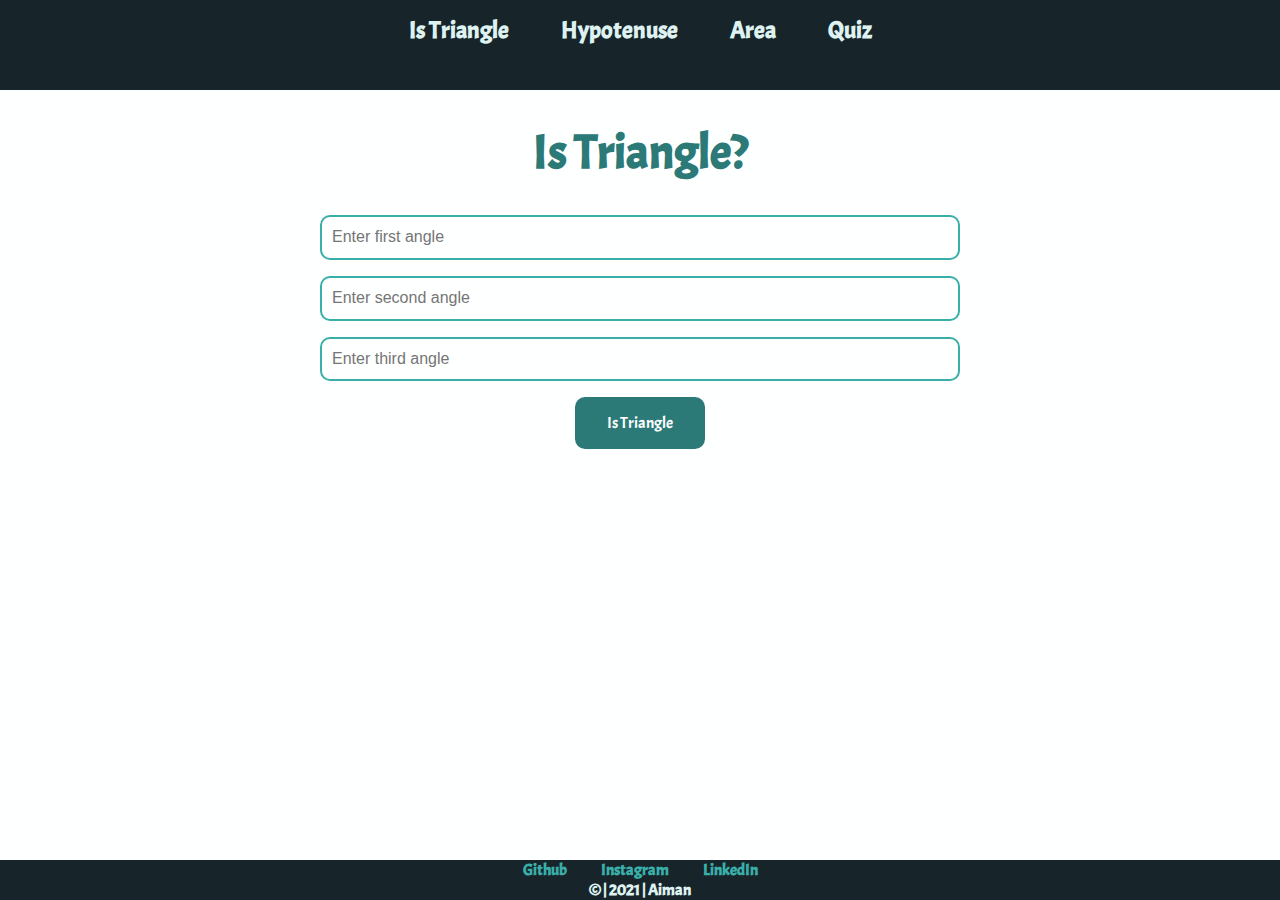
==== index.html @ f2d9627e "Add files via upload" ====
<!DOCTYPE html>
<html lang="en">
<head>
    <meta charset="UTF-8">
    <meta http-equiv="X-UA-Compatible" content="IE=edge">
    <meta name="viewport" content="width=device-width, initial-scale=1.0">
    <link href="https://fonts.googleapis.com/css2?family=Acme&display=swap" rel="stylesheet">
    <link href="style.css" rel="stylesheet" />
    <link href="isTriangle.css" rel="stylesheet"  />
    <title>Is Triangle?</title>
</head>
<body>
    <nav>
        <ul>
            <li>
                <a href="index.html" >
                Is Triangle
                </a>
            </li>
            <li>
                <a href="hypotenuse.html">
                    Hypotenuse
                </a>
            </li>
            <li>
                <a href="Area.html">
                    Area
                    </a>
            </li>
            <li>
                <a href="quiz.html">
                    Quiz
                    </a>
            </li>

        </ul>
    </nav>
 
    <div class="container">
    <h1>Is Triangle?</h1>
    <input type="number" class="angle-input" placeholder="Enter first angle"/>
    <input type="number" class="angle-input" placeholder="Enter second angle"/>
    <input type="number" class="angle-input" placeholder="Enter third angle"/>
    <div id="error"></div>
    <button id="triangle-btn">Is Triangle</button>
    <div id="output"></div>
    </div>
    <footer id="footer">
        <ul id="footer-list">
            <li>
                <a href="https://github.com/aiman-ansari">
                <p id="footer-links">Github</p>
                </a>
            </li>
            <li>
                <a href="https://www.instagram.com/aimanansari_27/">
                    <p id="footer-links">Instagram</p>
                </a>
            </li>
            <li>
                <a href="https://www.linkedin.com/in/aiman-ansari-0054a01a7">
                    <p id="footer-links">LinkedIn</p>
                </a>
            </li>
        </ul>
        <p>©  |  2021  |  Aiman</p>
    </footer>

    <script src="triangle.js" type="text/javascript" />
</body>
</html>
---- style.css ----
@import url('https://fonts.googleapis.com/css2?family=Acme&display=swap');

*{
    box-sizing: border-box;
    padding: 0%;
    margin: 0%;
}
body{
    background-color: #FEFFFF;
    font-family: 'Acme', sans-serif;

}
nav{
    height: 10vh;
    background-color: #17252A;
    
}
nav li{
    display: inline;
    padding: 1rem .5rem ;
    color: #DEF2F1;
    font-size: 1.5rem;
    text-align: center;
    font-weight: bold;
    line-height: 60px;
}
nav a{
    text-decoration: none;
    color: #DEF2F1;
    padding: .5rem .5rem;
    border-radius: 2                                                                                                                                        ;
}
a:active,a:hover{
    border: 2px solid #3AAFA9;
    transition: .5s;
    color: #DEF2F1;
}
footer{
    text-align: center;
    background-color: #17252A;
    bottom: 0%;
    width: 100vw;
    position: fixed;
}
footer a{
    text-decoration: none;
}
footer p{
    
    font-weight: bold;
    color: #DEF2F1;
}
#footer-links,li{
    display:inline;
    margin: .5rem;
    margin-bottom: 1rem;
    font-size: 1rem;
    color: #3AAFA9;
}
---- isTriangle.css ----
@import url('https://fonts.googleapis.com/css2?family=Acme&display=swap');
*{
    padding: 0%;
    margin: 0%;
    box-sizing: border-box;
}
:root{

    -width--break: 500px;
}
body{
    text-align: center;
    background-color: #FEFFFF;
    font-family: 'Acme', sans-serif;
}
h1{
    font-size: 3rem;
    color: #2B7A78;
    margin: 2rem;
}
.angle-input{
    display: flex;
    flex-direction: column;
    width: 50%;
    font-size: 1rem;
    padding-left: 10px;
    height: 2.8rem;
    margin-bottom: 1rem;
    margin-left: auto;
    margin-right: auto;
    background-color: #FEFFFF;
    border:2px solid #3AAFA9;
    border-radius: 10px;
}
.angle-input:hover{
    border: 2px solid #2B7A78;
    
}
#triangle-btn{
    padding: 1rem 2rem;
    background-color: #2B7A78;
    border: none;
    border-radius: 10px;
    font-size: 1rem;
    font-weight: 500;
    color: #FEFFFF;
    font-family: 'Acme', sans-serif;
}
#triangle-btn:hover{
    background-color: #FEFFFF;
    border: 2px solid #2B7A78;
    color:#2B7A78
}
#output{
    margin-top: 1rem;
    font-size: 1.5rem;
}
#error{
    display: none;
    font-size: 1rem;
    background-color: rgb(250, 40, 40);
    background-color: rgb(253, 226, 226);
    padding: 1rem 2rem; 
    margin-bottom: .5rem;
    width: 50%;
    margin-left: auto;
    margin-right: auto;
    border-radius: 10px;
}
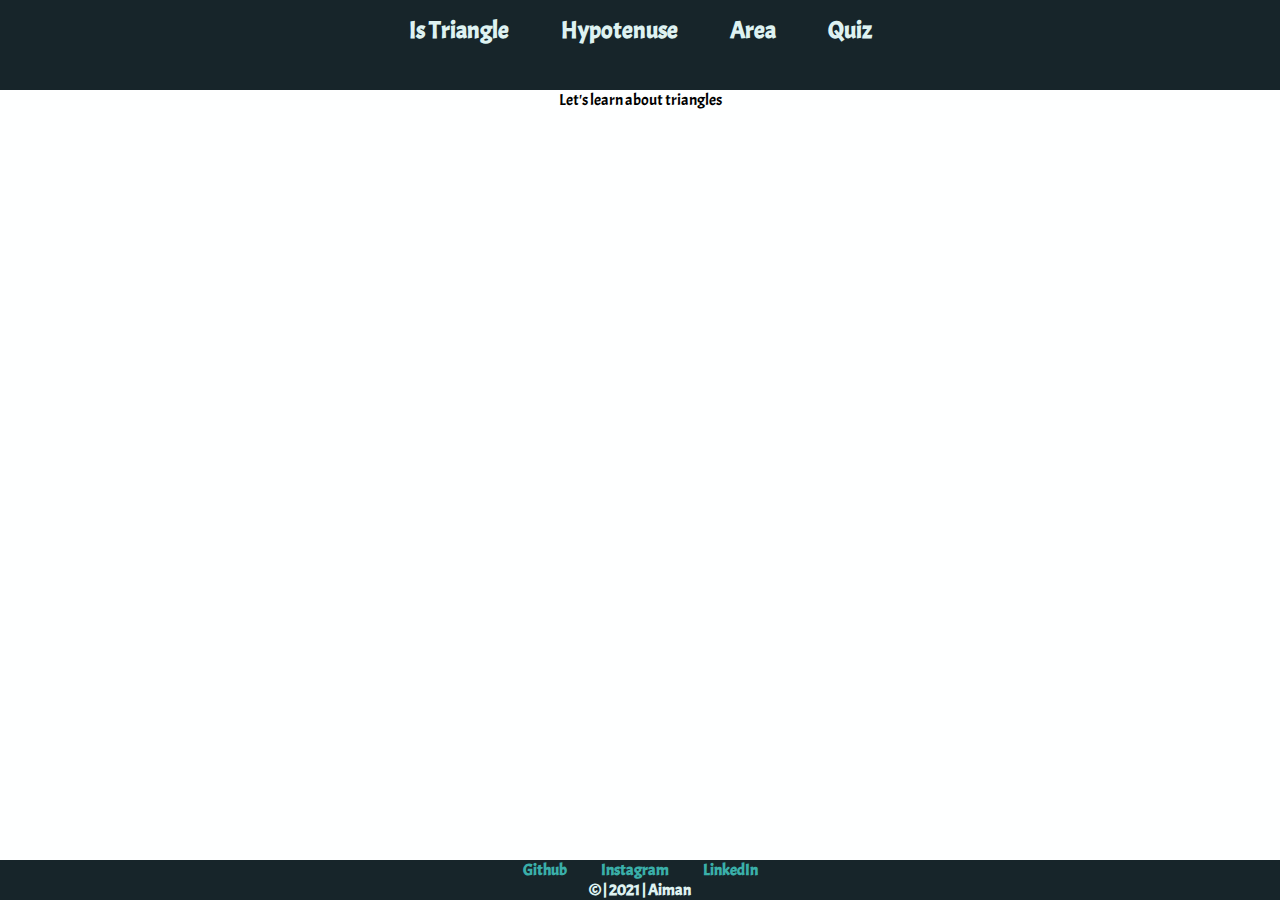
==== commit 2f8ce11f: "Update index.html" ====
--- a/index.html
+++ b/index.html
@@ -7,13 +7,13 @@
     <link href="https://fonts.googleapis.com/css2?family=Acme&display=swap" rel="stylesheet">
     <link href="style.css" rel="stylesheet" />
     <link href="isTriangle.css" rel="stylesheet"  />
-    <title>Is Triangle?</title>
+    <title>Fun with triangles</title>
 </head>
 <body>
     <nav>
         <ul>
             <li>
-                <a href="index.html" >
+                <a href="IsTriangle.html" >
                 Is Triangle
                 </a>
             </li>
@@ -36,14 +36,10 @@
         </ul>
     </nav>
  
-    <div class="container">
-    <h1>Is Triangle?</h1>
-    <input type="number" class="angle-input" placeholder="Enter first angle"/>
-    <input type="number" class="angle-input" placeholder="Enter second angle"/>
-    <input type="number" class="angle-input" placeholder="Enter third angle"/>
-    <div id="error"></div>
-    <button id="triangle-btn">Is Triangle</button>
-    <div id="output"></div>
+    <div class="main">
+        Let's learn about triangles
+
+
     </div>
     <footer id="footer">
         <ul id="footer-list">
@@ -68,4 +64,4 @@
 
     <script src="triangle.js" type="text/javascript" />
 </body>
-</html>+</html>
